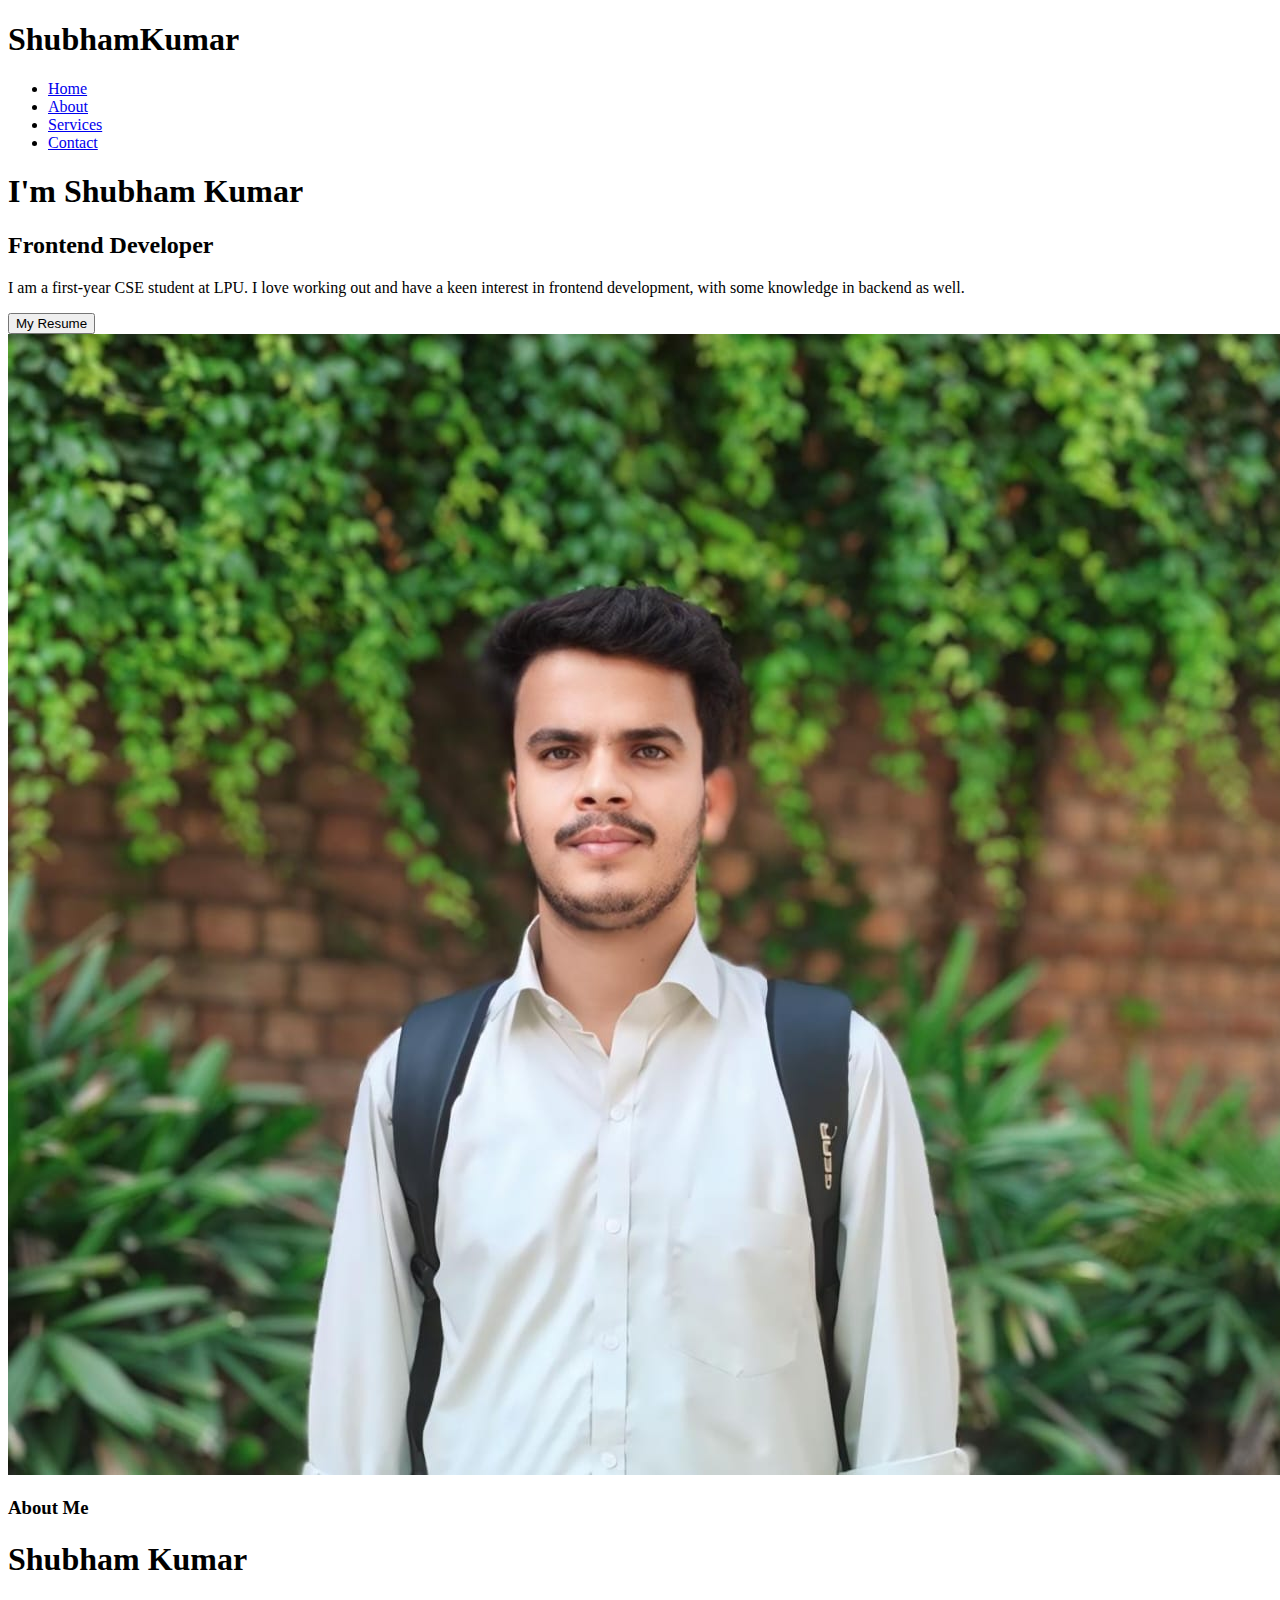
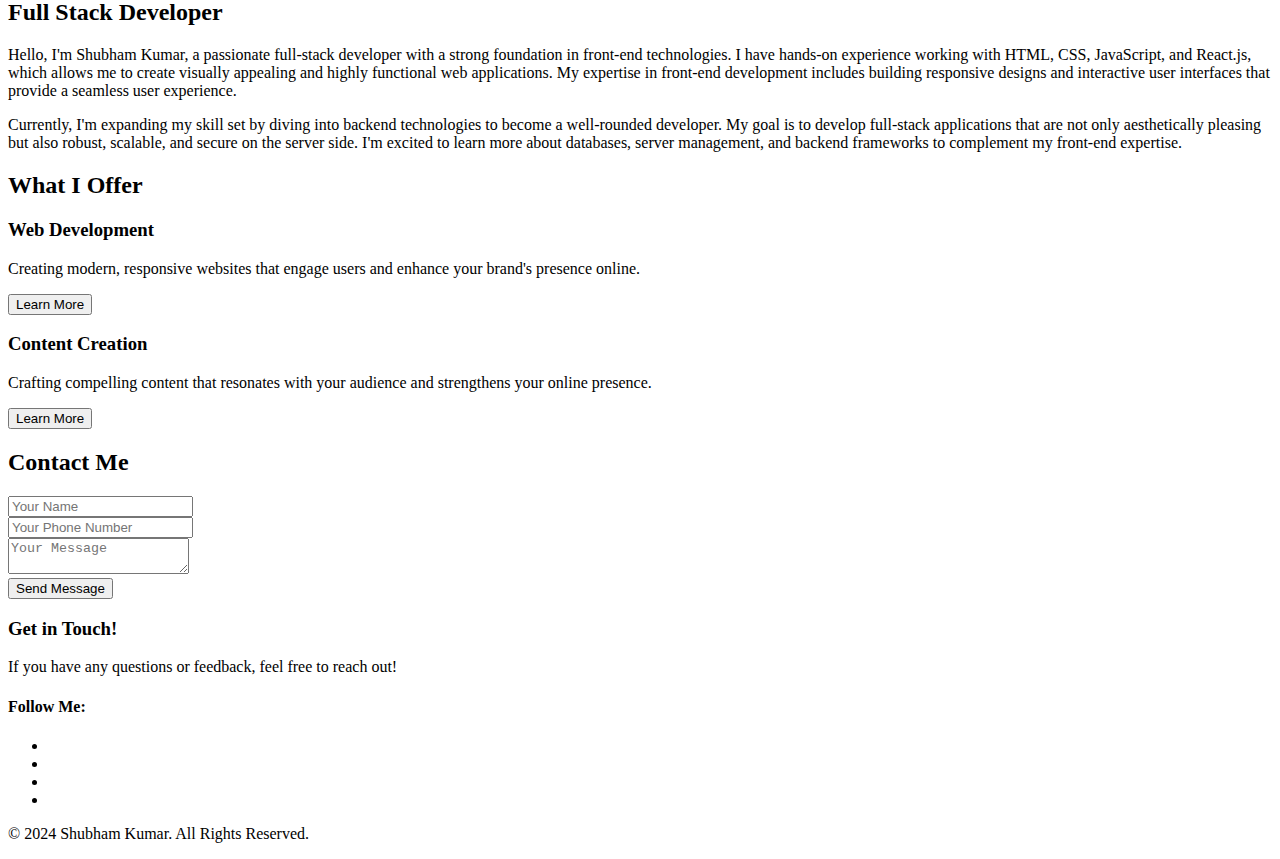
==== index.html @ 74145861 "index.html" ====
<!DOCTYPE html>
<html lang="en">

<head>
    <meta charset="UTF-8">
    <meta name="viewport" content="width=device-width, initial-scale=1.0">
    <title>Shubham Kumar - Portfolio</title>
    <!-- Link to Font Awesome for social media icons -->
    <link rel="stylesheet" href="https://cdnjs.cloudflare.com/ajax/libs/font-awesome/6.6.0/css/all.min.css" integrity="sha512-Kc323vGBEqzTmouAECnVceyQqyqdsSiqLQISBL29aUW4U/M7pSPA/gEUZQqv1cwx4OnYxTxve5UMg5GT6L4JJg==" crossorigin="anonymous" referrerpolicy="no-referrer" />
    
    <!-- external css link  -->
    <link rel="stylesheet" href="Portfolio1.css">
</head>

<body>
    <!-- Header Section -->
    <header>
        <div class="logo">
            <h1>Shubham<span>Kumar</span></h1>
        </div>
        <nav>
            <ul>
                <li><a href="#home" class="nav-link">Home</a></li>
                <li><a href="#about" class="nav-link">About</a></li>
                <li><a href="#services" class="nav-link">Services</a></li>
                <li><a href="#contact" class="nav-link">Contact</a></li>
            </ul>
        </nav>
    </header>

    <!-- Home Section -->
    <div class="home" id="home">
        <div class="intro">
            <h1>I'm Shubham <span>Kumar</span></h1>
            <h2 class="loop">Frontend Developer</h2>
            <p>I am a first-year CSE student at LPU. I love working out and have a keen interest in frontend development, with some knowledge in backend as well.</p>
            <a href="resume1.html" download="resume">
                <button class="btn" id="H-btn">My Resume</button>
            </a>
        
        </div>
        <div class="image">
            <img src="shubhampic.jpg" alt="Shubham Kumar" />
        </div>
    </div>

    <!-- About Section -->
    <div class="about" id="about">
        <div class="about-content">
            <h3>About Me</h3>
            <h1>Shubham Kumar</h1>
            <h2>Full Stack Developer</h2>
            <p>Hello, I'm Shubham Kumar, a passionate full-stack developer with a strong foundation in front-end technologies. I have hands-on experience working with HTML, CSS, JavaScript, and React.js, which allows me to create visually appealing and highly functional web applications. My expertise in front-end development includes building responsive designs and interactive user interfaces that provide a seamless user experience.</p>
            <p>Currently, I'm expanding my skill set by diving into backend technologies to become a well-rounded developer. My goal is to develop full-stack applications that are not only aesthetically pleasing but also robust, scalable, and secure on the server side. I'm excited to learn more about databases, server management, and backend frameworks to complement my front-end expertise.</p>
        </div>
    </div>

    <!-- Services Section -->
    <section class="services" id="services">
        <h2>What I Offer</h2>
        <div class="services-container">
            <div class="service">
                <div class="service-icon">
                    <i class="fa-solid fa-code"></i>
                </div>
                <h3>Web Development</h3>
                <p>Creating modern, responsive websites that engage users and enhance your brand's presence online.</p>
                <button class="service-btn">Learn More</button>
            </div>
            <div class="service">
                <div class="service-icon">
                    <i class="fa-solid fa-pencil-alt"></i>
                </div>
                <h3>Content Creation</h3>
                <p>Crafting compelling content that resonates with your audience and strengthens your online presence.</p>
                <button class="service-btn">Learn More</button>
            </div>
        </div>
    </section>

    <!-- Contact Section -->
    <section class="contact" id="contact">
        <h2>Contact Me</h2>
        <div class="contact-container">
            <div class="contact-form">
                <form action="" method="POST">
                    <div class="form-control">
                        <input type="text" class="input-field" placeholder="Your Name" name="name" required />
                    </div>
                    <div class="form-control">
                        <input type="tel" class="input-field" placeholder="Your Phone Number" name="phoneno" required />
                    </div>
                    <div class="form-control">
                        <textarea placeholder="Your Message" class="input-field" name="message" required></textarea>
                    </div>
                    <button class="btn">Send Message</button>
                </form>
            </div>
            <div class="contact-info">
                <h3>Get in Touch!</h3>
                <p>If you have any questions or feedback, feel free to reach out!</p>
                <h4>Follow Me:</h4>
                <div class="social-media">
                    <ul>
                        <li><a href="https://www.facebook.com/shubhamyadav.shubham.12327" target="_blank"><i class="fa-brands fa-facebook-f"></i></a></li>
                        <li><a href="https://github.com/shubhamydv4169/shubhamydv4169" target="_blank"><i class="fa-brands fa-github"></i></a></li>
                        <li><a href="https://www.instagram.com/shubhamydv_4169/" target="_blank"><i class="fa-brands fa-instagram"></i></a></li>
                        <li><a href="https://www.linkedin.com/in/shubham-yadav-7a96b1306/" target="_blank"><i class="fa-brands fa-linkedin-in"></i></a></li>
                    </ul>
                </div>
            </div>
        </div>
    </section>

    <!-- Footer -->
    <footer class="footer">
        <div class="footer-content">
            <div class="footer-social-media">
                <a href="https://www.facebook.com/shubhamyadav.shubham.12327" target="_blank" aria-label="Facebook"><i class="fa-brands fa-facebook-f"></i></a>
                <a href="https://github.com/shubhamydv4169/shubhamydv4169" target="_blank" aria-label="GitHub"><i class="fa-brands fa-github"></i></a>
                <a href="https://www.instagram.com/shubhamydv_4169/" target="_blank" aria-label="Instagram"><i class="fa-brands fa-instagram"></i></a>
                <a href="https://www.linkedin.com/in/shubham-yadav-7a96b1306/" target="_blank" aria-label="LinkedIn"><i class="fa-brands fa-linkedin-in"></i></a>
            </div>
            <div class="footer-bottom">
                <p>&copy; 2024 Shubham Kumar. All Rights Reserved.</p>
            </div>
        </div>
    </footer>

    <!-- <script>
        document.querySelectorAll('.nav-link').forEach(link => {
            link.addEventListener('click', function(e) {
                e.preventDefault(); // Prevent default anchor click behavior
                const targetId = this.getAttribute('href'); // Get the href value
                const targetSection = document.querySelector(targetId); // Select the target section

                // Scroll to the target section
                targetSection.scrollIntoView({
                    behavior: 'smooth', // Smooth scroll effect
                    block: 'start' // Align to the top of the section
                });
            });
        });
    </script> -->
</body>

</html>
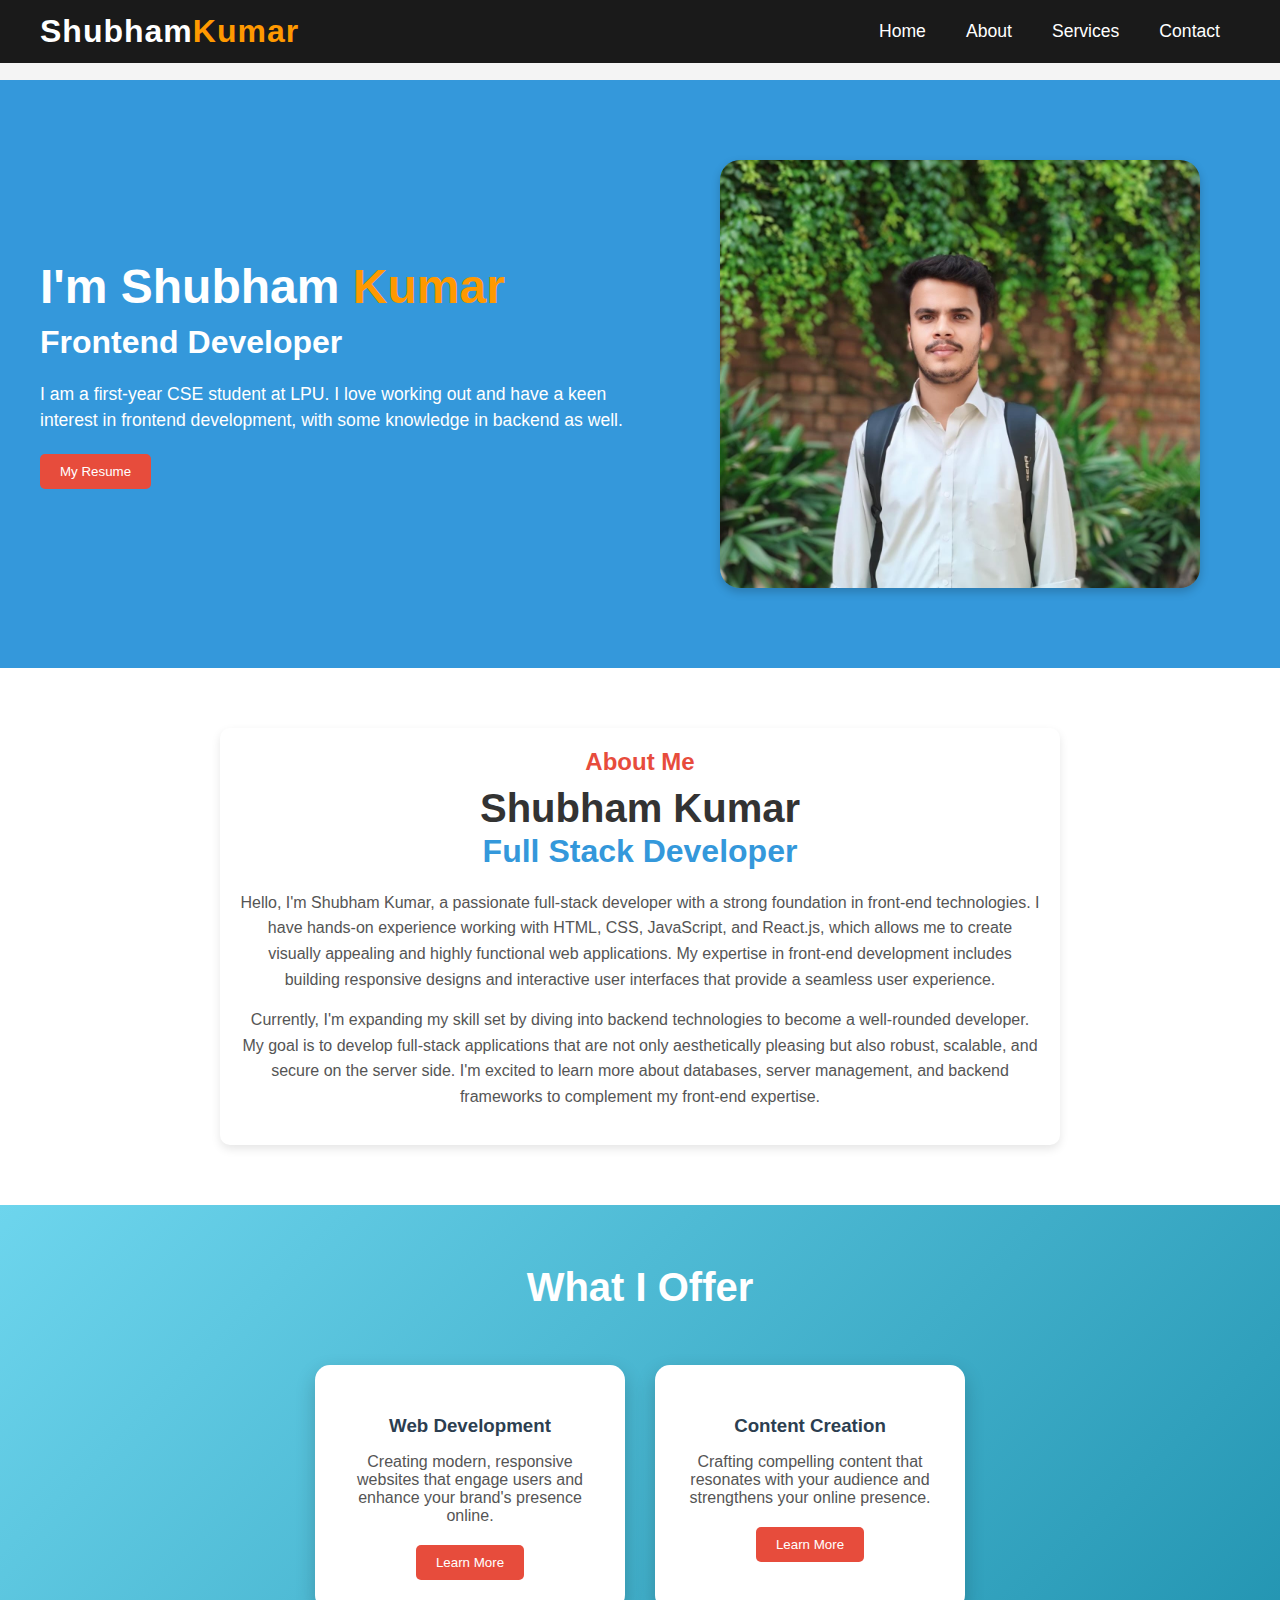
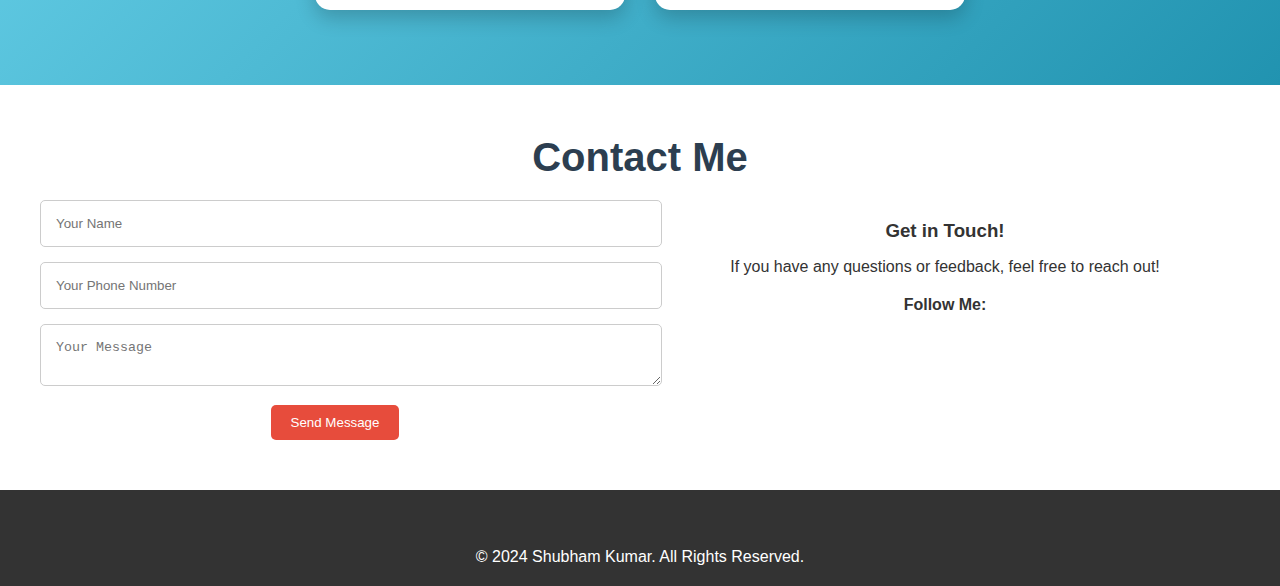
==== commit 2ce12ad1: "index.html" ====
--- a/index.html
+++ b/index.html
@@ -9,7 +9,7 @@
     <link rel="stylesheet" href="https://cdnjs.cloudflare.com/ajax/libs/font-awesome/6.6.0/css/all.min.css" integrity="sha512-Kc323vGBEqzTmouAECnVceyQqyqdsSiqLQISBL29aUW4U/M7pSPA/gEUZQqv1cwx4OnYxTxve5UMg5GT6L4JJg==" crossorigin="anonymous" referrerpolicy="no-referrer" />
     
     <!-- external css link  -->
-    <link rel="stylesheet" href="Portfolio1.css">
+    <link rel="stylesheet" href="portfolio1.css">
 </head>
 
 <body>
--- a/portfolio1.css
+++ b/portfolio1.css
@@ -0,0 +1,427 @@
+/* Global Styles */
+body {
+    margin: 0;
+    font-family: 'Arial', sans-serif;
+    background: #f4f4f4;
+    color: #333;
+}
+
+h1, h2, h3, h4 {
+    margin: 0;
+}
+
+/* Header Styles */
+header {
+    display: flex;
+    justify-content: space-between;
+    align-items: center;
+    padding: 5px 40px;
+    background-color: #1a1a1a;
+    color: #ffffff;
+    position: fixed; /* Make the header fixed */
+    top: 0; /* Position it at the top */
+    left: 0;
+    right: 0; /* Make it full width */
+    z-index: 1000; /* Ensure it stays on top of other elements */
+    transition: background-color 0.3s ease-in; /* Smooth transition for background color */
+
+}
+
+body { 
+    margin-top: 80px; /* Add margin to the body to prevent content from being hidden under the fixed header */
+}
+
+.logo h1 {
+    font-size: 2rem;
+    font-weight: bold;
+    letter-spacing: 1px;
+}
+
+.logo span {
+    color: #ff9900; /* Highlighting the last name */
+}
+
+nav ul {
+    display: flex;
+    list-style: none;
+    padding: 0;
+}
+
+nav ul li {
+    margin: 0 20px;
+}
+
+nav ul li a {
+    color: #ffffff;
+    text-decoration: none;
+    font-size: 1.1rem;
+    transition: color 0.3s ease, transform 0.3s ease; /* Smooth color and transform transition */
+}
+
+nav ul li a:hover {
+    color: #ff9900; /* Change color on hover */
+    transform: scale(1.1); /* Slightly enlarge the link on hover */
+}
+
+.button .H-btn {
+    background-color: #ff9900; /* Button background */
+    color: #ffffff; /* Button text color */
+    border: none;
+    padding: 10px 20px;
+    font-size: 1rem;
+    border-radius: 5px;
+    cursor: pointer;
+    transition: background-color 0.3s ease, transform 0.3s ease; /* Smooth background and transform transition */
+}
+
+.button .H-btn:hover {
+    background-color: #cc7a00; /* Darker shade on hover */
+    transform: scale(1.05); /* Slightly enlarge the button on hover */
+}
+
+/* Home Section */
+.home {
+    display: flex;
+    justify-content: space-between;
+    align-items: center;
+    padding: 80px 20px;
+    background: #3498db;
+    color: white;
+    position: relative; /* Allows positioning of elements */
+    overflow: hidden; /* Prevents overflow from image */
+}
+
+.intro {
+    flex: 1;
+    padding: 20px;
+    max-width: 600px; /* Restricts width for better readability */
+}
+
+.intro h1 {
+    font-size: 3rem;
+    margin-bottom: 10px;
+}
+
+.intro h1 span {
+    color: #ff9900; /* Highlight the name */
+}
+
+.intro h2.loop {
+    font-size: 2rem;
+    margin-bottom: 20px; /* Adds space below the heading */
+}
+
+.intro p {
+    font-size: 1.1rem;
+    margin: 20px 0;
+    line-height: 1.5; /* Improves readability */
+}
+
+.cta-buttons {
+    margin: 20px 0; /* Space between buttons */
+}
+
+.image {
+    flex: 1;
+    display: flex;
+    justify-content: center; /* Center the image */
+    align-items: center;
+}
+
+.image img {
+    width: 80%;
+    max-width: 500px; /* Limits the maximum width */
+    border-radius: 20px;
+    box-shadow: 0 4px 10px rgba(0, 0, 0, 0.2);
+}
+
+/* Social Media Icons */
+.social-media {
+    margin-top: 20px; /* Space above social media icons */
+}
+
+.social-media a {
+    margin: 0 10px;
+    color: white;
+    font-size: 1.5rem; /* Larger icons */
+    transition: color 0.3s ease; /* Smooth transition */
+}
+
+.social-media a:hover {
+    color: #ff9900; /* Highlight color on hover */
+}
+
+/* About Section */
+.about {
+    padding: 60px 20px;
+    background: #ffffff;
+    text-align: center;
+    position: relative; /* For any potential background images or effects */
+}
+
+.about-content {
+    max-width: 800px; /* Limits width for better readability */
+    margin: auto; /* Centers the content */
+    padding: 20px; /* Adds space around the content */
+    border-radius: 10px; /* Rounded corners */
+    box-shadow: 0 4px 10px rgba(0, 0, 0, 0.1); /* Subtle shadow */
+}
+
+.about-content h3 {
+
+    margin-bottom: 10px;
+    color: #e74c3c; /* Accent color for emphasis */
+    font-size: 1.5rem; /* Size for subheading */
+}
+
+.about-content h1 {
+    font-size: 2.5rem;
+    margin-bottom: 2px; /* Space below the main title */
+}
+
+.about-content h2 {
+    color: #3498db; /* Color for the professional title */
+    font-size: 2rem; /* Size for the professional title */
+    margin-bottom: 20px; /* Space below the subtitle */
+}
+
+.about-content p {
+    color: #555; /* Dark gray for text */
+    line-height: 1.6; /* Improved line height for readability */
+    margin: 15px 0; /* Space above and below paragraphs */
+}
+
+/* Services Section */
+.services {
+    padding: 60px 20px;
+    background: linear-gradient(135deg, #6dd5ed, #2193b0);
+    text-align: center;
+}
+
+.services h2 {
+    margin-bottom: 40px;
+    font-size: 2.5rem;
+    color: #fff; /* White text for contrast */
+}
+
+.services-container {
+    display: flex;
+    justify-content: center;
+    flex-wrap: wrap;
+}
+
+.service {
+    background: #fff;
+    border-radius: 15px;
+    padding: 30px;
+    width: 250px; /* Fixed width for uniformity */
+    margin: 15px;
+    box-shadow: 0 8px 20px rgba(0, 0, 0, 0.2);
+    transition: transform 0.3s, box-shadow 0.3s;
+}
+
+.service:hover {
+    transform: translateY(-5px);
+    box-shadow: 0 12px 30px rgba(0, 0, 0, 0.3);
+}
+
+.service-icon {
+    font-size: 4rem;
+    color: #2193b0;
+    margin-bottom: 20px;
+}
+
+.service h3 {
+    margin: 15px 0;
+    color: #2c3e50;
+}
+
+.service p {
+    color: #555;
+    margin-bottom: 20px;
+}
+
+.service-btn {
+    background: #e74c3c;
+    color: white;
+    border: none;
+    padding: 10px 20px;
+    border-radius: 5px;
+    cursor: pointer;
+    transition: background 0.3s;
+}
+
+.service-btn:hover {
+    background: #c0392b;
+}
+
+/* Contact Section */
+.contact {
+    padding: 50px 20px; /* Padding for top and bottom */
+    background: #fff; /* White background */
+    text-align: center; /* Centered text */
+}
+
+.contact h2 {
+    font-size: 2.5rem; /* Larger title font */
+    color: #2c3e50; /* Dark color for title */
+    margin-bottom: 20px; /* Space below title */
+}
+
+.contact-container {
+    display: flex; /* Flexbox for layout */
+    justify-content: space-between; /* Space between form and info */
+    align-items: flex-start; /* Align items to the top */
+    flex-wrap: wrap; /* Wrap elements on small screens */
+    max-width: 1200px; /* Limit the width for larger screens */
+    margin: auto; /* Center container */
+}
+
+.contact-form {
+    flex: 1; /* Allow form to take available space */
+    min-width: 300px; /* Minimum width for the form */
+    margin-right: 20px; /* Space between form and info */
+}
+
+.contact-info {
+    flex: 1; /* Allow info section to take available space */
+    min-width: 300px; /* Minimum width for the info */
+}
+
+.form-control {
+    margin-bottom: 15px; /* Space below each form element */
+}
+
+.input-field {
+    width: 100%; /* Full width for inputs */
+    padding: 15px; /* Padding for input fields */
+    border: 1px solid #ccc; /* Border for input fields */
+    border-radius: 5px; /* Rounded corners */
+}
+
+.input-field:focus {
+    border-color: #e74c3c; /* Change border color on focus */
+    outline: none; /* Remove default outline */
+}
+
+.btn {
+    background: #e74c3c; /* Button color */
+    color: #fff; /* Button text color */
+    border: none; /* Remove border */
+    padding: 10px 20px; /* Padding for button */
+    border-radius: 5px; /* Rounded corners */
+    cursor: pointer; /* Pointer cursor on hover */
+    transition: background 0.3s; /* Smooth background transition */
+}
+
+.btn:hover {
+    background: #c0392b; /* Darker shade on hover */
+}
+
+.contact-info h3 {
+    margin: 20px 0 10px; /* Space for heading */
+}
+
+.contact-info h4 {
+    margin-top: 20px; /* Space before follow section */
+    margin-bottom: 10px; /* Space below heading */
+}
+
+.social-media ul {
+    list-style: none; /* Remove bullet points */
+    padding: 0; /* Remove default padding */
+    display: flex; /* Flexbox for layout */
+    justify-content: center; /* Center align */
+}
+
+.social-media ul li {
+    margin: 0 15px; /* Space between icons */
+}
+
+.social-media ul li a {
+    color: #e74c3c; /* Icon color */
+    font-size: 1.5rem; /* Icon size */
+    transition: color 0.3s; /*Smooth color transition */
+}
+
+.social-media ul li a:hover {
+    color: #c0392b; /* Darker shade on hover */
+}
+
+/* Responsive Design */
+@media (max-width: 768px) {
+    .contact-container {
+        flex-direction: column; /* Stack elements vertically on small screens */
+    }
+    
+    .contact-form {
+        margin-right: 0; /* Remove right margin on small screens */
+    }
+}
+
+/* Footer */
+.footer {
+    background: #333; /* Dark background for contrast */
+    color: #fff; /* White text for readability */
+    padding: 20px 0; /* Padding for top and bottom */
+    text-align: center; /* Centered text */
+}
+
+.footer-content {
+    display: flex;
+    flex-direction: column; /* Stack elements vertically */
+    align-items: center; /* Center items */
+}
+
+.footer-social-media {
+    margin-bottom: 10px; /* Space below social media icons */
+}
+
+.footer-social-media a {
+    margin: 0 15px; /* Space between icons */
+    color: #fff; /* Icon color */
+    transition: color 0.3s; /* Smooth color transition */
+}
+
+.footer-social-media a:hover {
+    color: #e74c3c; /* Change icon color on hover */
+}
+
+.footer-nav {
+    margin-bottom: 10px; /* Space below navigation links */
+}
+
+.footer-nav ul {
+    list-style: none; /* Remove bullet points */
+    padding: 0; /* Remove default padding */
+}
+
+.footer-nav ul li {
+    display: inline; /* Display list items inline */
+    margin: 0 15px; /* Space between links */
+}
+
+.footer-nav ul li a {
+    color: #fff; /* Link color */
+    text-decoration: none; /* Remove underline */
+    transition: color 0.3s; /* Smooth color transition */
+}
+
+.footer-nav ul li a:hover {
+    color: #e74c3c; /* Change link color on hover */
+}
+
+.footer-bottom {
+    margin-top: 10px; /* Space above copyright text */
+}
+
+.footer-bottom p {
+    margin: 0; /* Remove default margin */
+}
+
+/* Responsive Design */
+@media (max-width: 768px) {
+    .footer-content {
+        flex-direction: column; /* Stack elements vertically on smaller screens */
+    }
+}